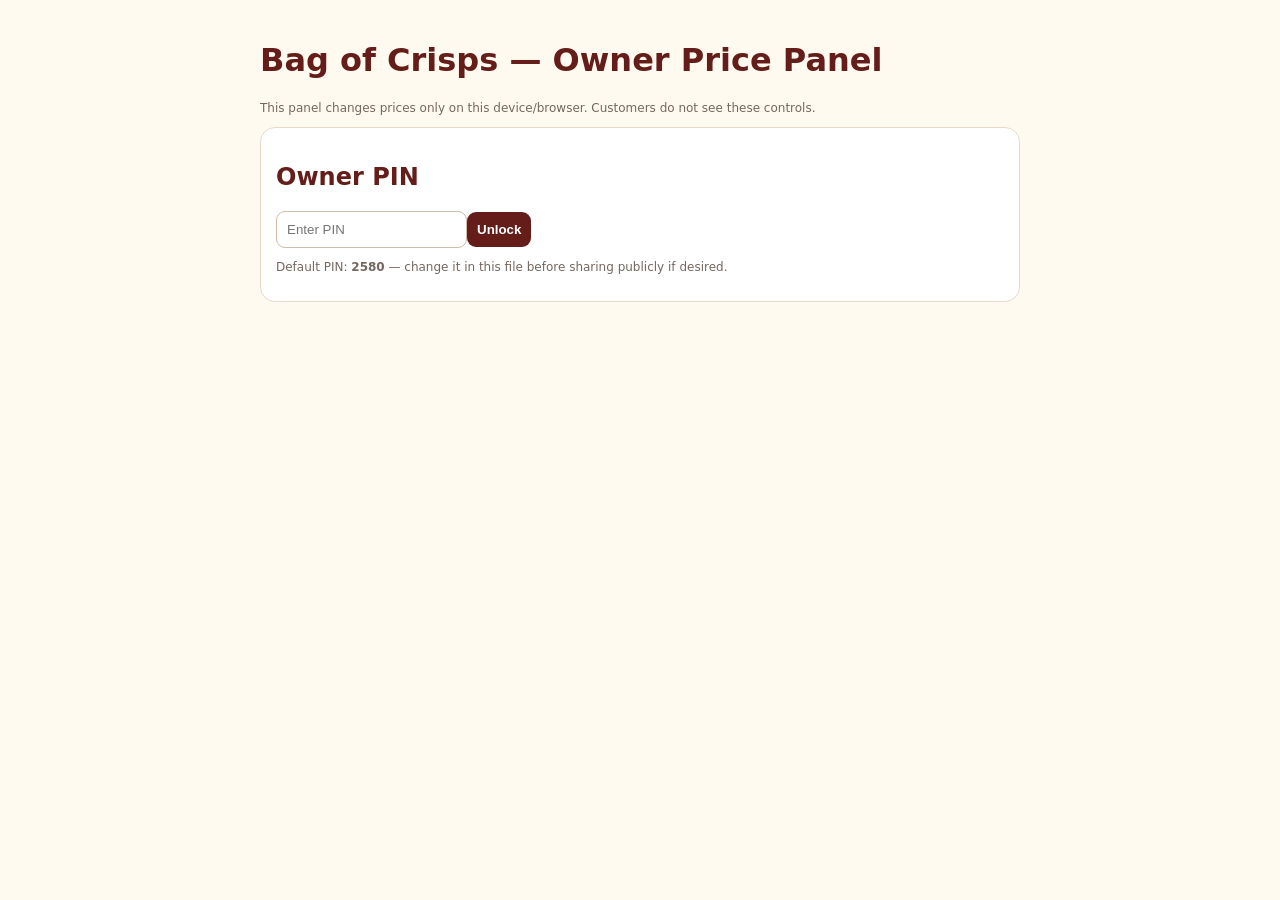
==== admin.html @ 5bfd1a85 "Add files via upload" ====
<!doctype html><html><head><meta charset="utf-8"><meta name="viewport" content="width=device-width,initial-scale=1"><title>Bag of Crisps — Owner</title>
<style>body{font-family:system-ui;background:#fffaf0;color:#241714;margin:0}.wrap{max-width:760px;margin:auto;padding:20px}.card{background:#fff;border:1px solid #e6d9c8;border-radius:15px;padding:15px;margin:12px 0}h1,h2{color:#641d19}input,button,select{padding:10px;border-radius:9px;border:1px solid #cdbdaa}button{background:#641d19;color:white;border:0;font-weight:800}.row{display:grid;grid-template-columns:1fr 100px;gap:8px;margin:7px 0}.muted{color:#75675f;font-size:12px}.danger{background:#8b2b20}@media(max-width:600px){.row{grid-template-columns:1fr 90px}}</style></head><body><div class="wrap">
<h1>Bag of Crisps — Owner Price Panel</h1><p class="muted">This panel changes prices only on this device/browser. Customers do not see these controls.</p>
<div id="login" class="card"><h2>Owner PIN</h2><input id="pin" type="password" inputmode="numeric" placeholder="Enter PIN"><button id="unlock">Unlock</button><p class="muted">Default PIN: <b>2580</b> — change it in this file before sharing publicly if desired.</p></div>
<div id="panel" style="display:none"><div class="card"><h2>Edit prices</h2><div id="prices"></div><button id="save">Save prices</button> <button class="danger" id="reset">Reset to menu defaults</button></div>
<div class="card"><h2>Important</h2><p class="muted">Because this is a free static GitHub Pages website, price edits made here are stored in your browser only. They are not synced to customers' phones. For one price to update for everyone automatically, a small online database/backend would be required.</p></div></div></div>
<script src="script.js"></script><script>
const PIN="2580";let data=JSON.parse(JSON.stringify(menu));const saved=localStorage.getItem("bocPrices");if(saved){try{const s=JSON.parse(saved);data.forEach((sec,si)=>sec[1].forEach((it,ii)=>Object.keys(it[1]).forEach(v=>{if(s[si]?.[ii]?.[v]!==undefined)it[1][v]=s[si][ii][v]})))}catch(e){}}
function draw(){const el=document.querySelector("#prices");el.innerHTML="";data.forEach((sec,si)=>{const c=document.createElement("div");c.innerHTML="<h3>"+sec[0]+"</h3>";sec[1].forEach((it,ii)=>Object.entries(it[1]).forEach(([v,p])=>{const r=document.createElement("div");r.className="row";r.innerHTML="<label>"+it[0]+" — "+v+"</label><input type='number' data-s='"+si+"' data-i='"+ii+"' data-v='"+v+"' value='"+(p??"")+"'>";c.appendChild(r)}));el.appendChild(c)})}
document.querySelector("#unlock").onclick=()=>{if(document.querySelector("#pin").value===PIN){document.querySelector("#login").style.display="none";document.querySelector("#panel").style.display="block";draw()}else alert("Wrong PIN")};
document.querySelector("#save").onclick=()=>{const s={};document.querySelectorAll("#prices input").forEach(x=>{s[x.dataset.s]??={};s[x.dataset.s][x.dataset.i]??={};s[x.dataset.s][x.dataset.i][x.dataset.v]=x.value===""?null:Number(x.value)});localStorage.setItem("bocPrices",JSON.stringify(s));alert("Prices saved on this device.")};
document.querySelector("#reset").onclick=()=>{localStorage.removeItem("bocPrices");location.reload()};
</script></body></html>
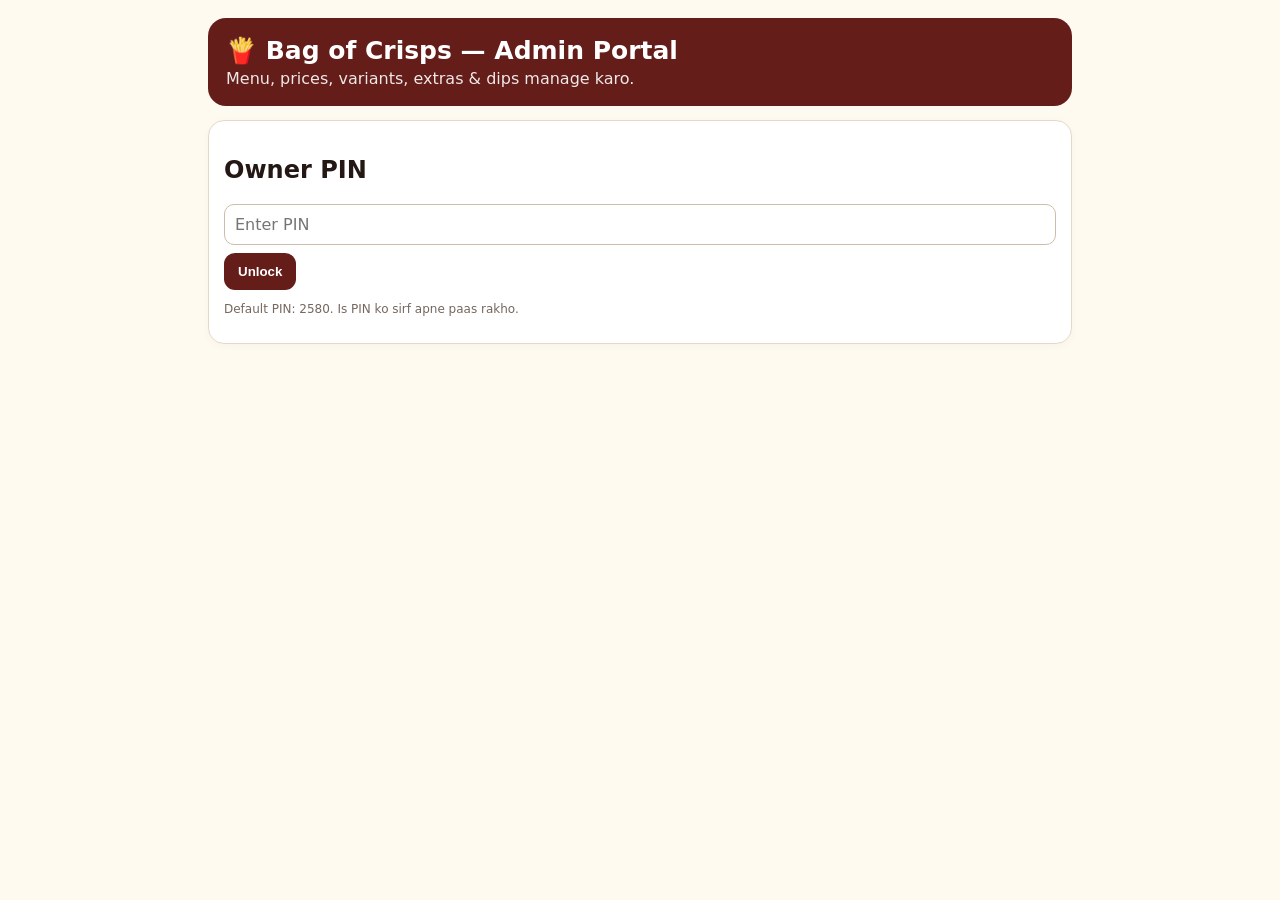
==== commit 799b0acd: "Add files via upload" ====
--- a/admin.html
+++ b/admin.html
@@ -1,13 +1,91 @@
-<!doctype html><html><head><meta charset="utf-8"><meta name="viewport" content="width=device-width,initial-scale=1"><title>Bag of Crisps — Owner</title>
-<style>body{font-family:system-ui;background:#fffaf0;color:#241714;margin:0}.wrap{max-width:760px;margin:auto;padding:20px}.card{background:#fff;border:1px solid #e6d9c8;border-radius:15px;padding:15px;margin:12px 0}h1,h2{color:#641d19}input,button,select{padding:10px;border-radius:9px;border:1px solid #cdbdaa}button{background:#641d19;color:white;border:0;font-weight:800}.row{display:grid;grid-template-columns:1fr 100px;gap:8px;margin:7px 0}.muted{color:#75675f;font-size:12px}.danger{background:#8b2b20}@media(max-width:600px){.row{grid-template-columns:1fr 90px}}</style></head><body><div class="wrap">
-<h1>Bag of Crisps — Owner Price Panel</h1><p class="muted">This panel changes prices only on this device/browser. Customers do not see these controls.</p>
-<div id="login" class="card"><h2>Owner PIN</h2><input id="pin" type="password" inputmode="numeric" placeholder="Enter PIN"><button id="unlock">Unlock</button><p class="muted">Default PIN: <b>2580</b> — change it in this file before sharing publicly if desired.</p></div>
-<div id="panel" style="display:none"><div class="card"><h2>Edit prices</h2><div id="prices"></div><button id="save">Save prices</button> <button class="danger" id="reset">Reset to menu defaults</button></div>
-<div class="card"><h2>Important</h2><p class="muted">Because this is a free static GitHub Pages website, price edits made here are stored in your browser only. They are not synced to customers' phones. For one price to update for everyone automatically, a small online database/backend would be required.</p></div></div></div>
-<script src="script.js"></script><script>
-const PIN="2580";let data=JSON.parse(JSON.stringify(menu));const saved=localStorage.getItem("bocPrices");if(saved){try{const s=JSON.parse(saved);data.forEach((sec,si)=>sec[1].forEach((it,ii)=>Object.keys(it[1]).forEach(v=>{if(s[si]?.[ii]?.[v]!==undefined)it[1][v]=s[si][ii][v]})))}catch(e){}}
-function draw(){const el=document.querySelector("#prices");el.innerHTML="";data.forEach((sec,si)=>{const c=document.createElement("div");c.innerHTML="<h3>"+sec[0]+"</h3>";sec[1].forEach((it,ii)=>Object.entries(it[1]).forEach(([v,p])=>{const r=document.createElement("div");r.className="row";r.innerHTML="<label>"+it[0]+" — "+v+"</label><input type='number' data-s='"+si+"' data-i='"+ii+"' data-v='"+v+"' value='"+(p??"")+"'>";c.appendChild(r)}));el.appendChild(c)})}
-document.querySelector("#unlock").onclick=()=>{if(document.querySelector("#pin").value===PIN){document.querySelector("#login").style.display="none";document.querySelector("#panel").style.display="block";draw()}else alert("Wrong PIN")};
-document.querySelector("#save").onclick=()=>{const s={};document.querySelectorAll("#prices input").forEach(x=>{s[x.dataset.s]??={};s[x.dataset.s][x.dataset.i]??={};s[x.dataset.s][x.dataset.i][x.dataset.v]=x.value===""?null:Number(x.value)});localStorage.setItem("bocPrices",JSON.stringify(s));alert("Prices saved on this device.")};
-document.querySelector("#reset").onclick=()=>{localStorage.removeItem("bocPrices");location.reload()};
-</script></body></html>+<!doctype html>
+<html lang="en"><head><meta charset="utf-8"><meta name="viewport" content="width=device-width,initial-scale=1"><meta name="theme-color" content="#641d19"><title>Bag of Crisps — Admin Portal</title>
+<style>
+:root{--red:#641d19;--cream:#fffaf0;--line:#e6d9c8;--soft:#fff2c9}*{box-sizing:border-box}body{margin:0;background:var(--cream);color:#241714;font-family:system-ui,-apple-system,Segoe UI,sans-serif}.wrap{max-width:900px;margin:auto;padding:18px}.hero{background:var(--red);color:#fff;padding:18px;border-radius:18px;margin-bottom:14px}.hero h1{margin:0 0 4px;font-size:25px}.hero p{margin:0;opacity:.9}.card{background:#fff;border:1px solid var(--line);border-radius:16px;padding:15px;margin:12px 0;box-shadow:0 2px 10px #00000008}.toolbar{display:flex;gap:8px;flex-wrap:wrap}.button,button{border:0;border-radius:11px;padding:11px 14px;font-weight:800;cursor:pointer}.primary{background:var(--red);color:#fff}.secondary{background:#f4e6cf;color:var(--red)}.danger{background:#8b2b20;color:#fff}.grid{display:grid;grid-template-columns:1.1fr 1fr 1fr 110px;gap:8px;align-items:end}.grid2{display:grid;grid-template-columns:1fr 1fr;gap:10px}label{font-size:13px;font-weight:700}input,select,textarea{width:100%;padding:10px;border:1px solid #cdbdaa;border-radius:10px;background:#fff;font:inherit}textarea{min-height:70px}.muted{font-size:12px;color:#75675f}.item{border:1px solid var(--line);border-radius:14px;padding:12px;margin:9px 0}.item-head{display:flex;justify-content:space-between;gap:8px;align-items:center}.item-head h3{margin:0;color:var(--red)}.pill{font-size:11px;background:#f4e6cf;padding:5px 8px;border-radius:999px}.actions{display:flex;gap:7px;flex-wrap:wrap;margin-top:9px}.section-title{display:flex;justify-content:space-between;align-items:center;gap:10px}.section-title h2{margin:0;color:var(--red);font-size:19px}.rowline{display:grid;grid-template-columns:1fr 110px 42px;gap:8px;align-items:end;margin:8px 0}.notice{background:var(--soft);border:1px solid #ead19a;padding:12px;border-radius:12px;font-size:13px}.hidden{display:none!important}@media(max-width:650px){.grid,.grid2{grid-template-columns:1fr}.rowline{grid-template-columns:1fr 100px 42px}.wrap{padding:10px}}
+</style></head><body><div class="wrap">
+<div class="hero"><h1>🍟 Bag of Crisps — Admin Portal</h1><p>Menu, prices, variants, extras & dips manage karo.</p></div>
+<div id="pinCard" class="card"><h2>Owner PIN</h2><input id="pin" type="password" inputmode="numeric" placeholder="Enter PIN"><button class="primary" style="margin-top:8px" id="unlock">Unlock</button><p class="muted">Default PIN: 2580. Is PIN ko sirf apne paas rakho.</p></div>
+<div id="app" class="hidden">
+<div class="notice"><b>Important:</b> Is free GitHub Pages setup mein browser se direct customer phones par changes automatically push nahi hote. Neeche <b>Download menu-data.js</b> dabao, phir us file ko GitHub mein purani <b>menu-data.js</b> se replace karke commit karo. Uske baad customers ko updated menu milega.</div>
+<div class="card"><div class="section-title"><h2>Menu Items</h2><div class="toolbar"><button class="primary" id="addItem">＋ Add Item</button><button class="secondary" id="download">⬇ Download menu-data.js</button></div></div><input id="filter" placeholder="Search item / category..." style="margin-top:10px"><div id="menuList"></div></div>
+<div class="card"><div class="section-title"><h2>Extras / Dips</h2><button class="primary" id="addExtra">＋ Add Extra / Dip</button></div><div id="extraList"></div></div>
+<div class="card"><h2>How to publish changes</h2><ol class="muted"><li>Edit/add items here.</li><li>Tap <b>Download menu-data.js</b>.</li><li>GitHub → repository → delete/replace the old <b>menu-data.js</b>.</li><li>Commit changes.</li><li>Customer website will then use the new menu/prices.</li></ol></div>
+</div></div>
+<script>
+const MENU_DATA=[
+["Momos",[
+["Steamed Momo",{"Veg":110,"Chicken":130,"Paneer":130},"Steamed, straight from the steamer"],
+["Fried Momo",{"Veg":120,"Chicken":140,"Paneer":140},"Deep-fried, hot & spicy"],
+["Pan-Fried Momo",{"Veg":120,"Chicken":140,"Paneer":140},"Tawa-tossed with masala"],
+["Crumbly Momo",{"Veg":140,"Chicken":150,"Paneer":150},"Crispy crumbs with a juicy surprise"],
+["Tandoori Momo",{"Chicken":160,"Paneer":160},"Smoky, spicy, straight from tandoor"],
+["Chilly Momo",{"Chicken":160,"Paneer":160},"Fiery, saucy and irresistible"],
+["Cheese Baked Momo",{"Chicken":170,"Paneer":170},"Ultimate cheese-loaded momos"],
+["Afghani Momo",{"Chicken":170,"Paneer":170},"Subtle spice, creamy delight"],
+["Makhni Momo",{"Chicken":180,"Paneer":180},"Buttery richness and bold flavors"]],"All momo varieties are served in 8 pieces per plate"],
+["Toasts & Wraps",[
+["Cheesy Toasties",{"Veg":100},"Five toasts with melted cheese"],
+["Corn & Cheese Toasties",{"Veg":110},"Golden toasts with corn & cheese"],
+["Veggie Toasties",{"Veg":120},"Crunchy, colorful and full of flavor"],
+["Spicy Paneer Wrap",{"Veg":120},"Soft paneer, fiery spices"],
+["Chicken Strips Wrap",{"Chicken":120},"Crispy chicken strips in a wrap"],
+["Grilled Chicken Wrap",{"Chicken":120},"Juicy grilled chicken with fresh flavors"],
+["Golden Fish Wrap",{"Fish":130},"Crispy fish with creamy tartar"]],"Add cheese slice in wraps +₹15"],
+["Salads",[
+["Veg Salad",{"Veg":120},"Fresh lettuce, tomatoes, cucumber, cabbage, olives & peppers"],
+["Chicken Salad",{"Chicken":150},"Fresh lettuce, crunchy veggies and juicy chicken"],
+["Chicken Tenders Salad",{"Chicken":160},"Fresh lettuce, crunchy veggies and chicken"]]],
+["Pasta",[
+["Alfredo Pasta",{"Veg":110,"Chicken":140},"Silky smooth Alfredo sauce"],
+["Arrabiata Pasta",{"Veg":110,"Chicken":140},"Heat and tangy goodness"],
+["Pink Sauce Pasta",{"Veg":110,"Chicken":140},"Creamy Alfredo + tangy tomato"],
+["Mac & Cheese",{"Veg":130,"Chicken":160},"Comfort pasta with premium cheese"]]],
+["Burgers",[
+["Aloo Tikki Burger",{"Veg":60},"Desi goodness in a bun"],
+["Loaded Veggie Burger",{"Veg":70},"Veggie patty with fresh veggies & sauces"],
+["Minced Chicken Burger",{"Chicken":80},"Seasoned minced chicken patty"],
+["Grilled Chicken Burger",{"Chicken":90},"Juicy grilled chicken with mint sauce"],
+["Chicken Shawarma Burger",{"Chicken":90},"Smoky shawarma chicken & creamy sauces"],
+["Crunchy Chicken Burger",{"Chicken":90},"Double strips, double crunch"],
+["Golden Fish Burger",{"Fish":90},"Golden fried fish with tartar & jalapeños"],
+["Spicy Paneer Burger",{"Paneer":90},"Bold paneer with a fiery kick"]]],
+["Drinks & Dessert",[
+["Choco Lava Cupcake",{"Veg":40}],["Fruit Curd (Blueberry/Strawberry/Mango)",{"Veg":60}],
+["Mocktails (Seasonal)",{"Veg":80},"Virgin/Ginger-Ale/Green Apple/Peach/Blueberry/Strawberry"],
+["Cold Coffee",{"Veg":90}],["Milkshake (Banana/Strawberry/Chocolate/Mango/Peanut-butter)",{"Veg":110}],
+["Smoothies (Blueberry/Strawberry/Mango/Peanut-butter)",{"Veg":120}],["Cold Drink",{"MRP":null},"M.R.P."]]],
+["Quick Bites",[
+["Veggie Noodles (Maggi Style)",{"Veg":50}],["Salsa Nachos",{"Veg":60}],["Potato Wedges",{"Veg":90}],
+["Veg Spring Rolls (5 pcs)",{"Veg":110}],["Chicken Spring Rolls (5 pcs)",{"Chicken":130}],["Veg Pizza Pocket (5 pcs)",{"Veg":130}],
+["Aloo Matar Samosi (6 pcs)",{"Veg":100}],["Cheesy Pizza Rolls (6 pcs)",{"Veg":140}],["Chicken Samosi (8 pcs)",{"Chicken":130}],
+["Chicken Nuggets (8 pcs)",{"Chicken":130}],["Chicken Cheesy Balls (8 pcs)",{"Chicken":130}],["Chicken Fries (15 pcs)",{"Chicken":130}],
+["Chicken Tenders (6 pcs)",{"Chicken":140}],["Fish Strips (6 pcs)",{"Fish":140}],["Crumbly Prawns (8 pcs)",{"Prawns":150}]]],
+["Fries",[
+["Salted Fries",{"Veg":70},"The OG fries"],["Peri-Peri Fries",{"Veg":80},"Fiery peri-peri kick"],
+["Chilly Lemon Fries",{"Veg":80},"Tangy and spicy"],["Veg Loaded Fries",{"Veg":130},"Colorful burst of flavor"],
+["Chicken Loaded Fries",{"Chicken":160},"Crispy fries with juicy chicken balls"]]],
+["Chinese / Korean",[
+["Veg Chowmein",{"Veg":140},"Wok-tossed perfection"],["Chicken Chowmein",{"Chicken":160},"Wok-tossed chicken chowmein"],
+["Chilli Potato",{"Veg":140},"Rich, sticky and flavorful"],["Honey Chilli Potato",{"Veg":160},"Sweetness and heat"],
+["Chilli Chicken Balls",{"Chicken":160},"Chicken balls in fiery chilli sauce"],["Chicken Korean Strips",{"Chicken":160},"Chicken breast strips in Korean sauce"],
+["Chilli Paneer",{"Paneer":170},"Paneer cubes in saucy goodness"]]],
+["Pav & Parotta",[
+["Vada Pav",{"Veg":50},"Crispy vada, soft pav & chutney"],["Chicken Galauti Kabab Bun",{"Chicken":80},"Soft kabab, spicy attitude"],
+["Chicken Galauti Kabab Roll",{"Chicken":100},"Melt-in-the-mouth galauti roll"],["Chilly Paneer Roll",{"Paneer":120},"Spicy chilly paneer roll"]]]
+];
+const EXTRAS=[{id:'extra-cheese',name:'Extra Cheese',price:15},{id:'dip',name:'Dip',price:20}];
+
+const PIN='2580';let data=[],extras=[];
+function esc(s){return String(s??'').replace(/[&<>"']/g,m=>({'&':'&amp;','<':'&lt;','>':'&gt;','"':'&quot;',"'":'&#39;'}[m]))}
+function money(v){return v==null||v===''?'MRP':'₹'+Number(v).toLocaleString('en-IN')}
+function load(){data=window.MENU_DATA||[];extras=window.EXTRAS||[{id:'extra-cheese',name:'Extra Cheese',price:15},{id:'dip',name:'Dip',price:20}];data=JSON.parse(JSON.stringify(data));extras=JSON.parse(JSON.stringify(extras));render()}
+function render(){const q=(document.getElementById('filter').value||'').toLowerCase();const el=document.getElementById('menuList');el.innerHTML='';data.forEach((sec,si)=>{const [cat,items,note]=sec;const shown=items.filter(x=>(cat+' '+JSON.stringify(x)).toLowerCase().includes(q));if(!shown.length)return;const box=document.createElement('div');box.innerHTML='<h3 style="color:#641d19;margin:18px 0 8px">'+esc(cat)+'</h3>';shown.forEach((x)=>{const oi=items.indexOf(x),[name,variants,desc]=x;const d=document.createElement('div');d.className='item';d.innerHTML='<div class="item-head"><h3>'+esc(name)+'</h3><span class="pill">'+Object.keys(variants||{}).length+' option(s)</span></div><div class="grid2" style="margin-top:9px"><label>Item name<input class="nm" value="'+esc(name)+'"></label><label>Description<input class="ds" value="'+esc(desc||'')+'"></label></div><div class="muted" style="margin-top:10px">Variants / prices</div><div class="vars"></div><div class="actions"><button class="secondary addVar">＋ Variant</button><button class="danger del">Delete item</button></div>';d.querySelector('.nm').onchange=e=>{x[0]=e.target.value.trim()||name;render()};d.querySelector('.ds').onchange=e=>{x[2]=e.target.value;saveMemory();};const vars=d.querySelector('.vars');Object.entries(variants||{}).forEach(([v,p])=>addVarRow(vars,si,oi,v,p));d.querySelector('.addVar').onclick=()=>{const v=prompt('Variant name (e.g. Veg / Chicken / Paneer / MRP)');if(!v)return;if((x[1]||{})[v]!==undefined){alert('Variant already exists.');return}(x[1]||{})[v]=null;saveMemory();render()};d.querySelector('.del').onclick=()=>{if(confirm('Is item ko delete karein?')){items.splice(oi,1);saveMemory();render()}};box.appendChild(d)});el.appendChild(box)});renderExtras()}
+function addVarRow(parent,si,oi,v,p){const r=document.createElement('div');r.className='rowline';r.innerHTML='<label>Variant<input value="'+esc(v)+'"></label><label>Price<input type="number" min="0" value="'+(p??'')+'" placeholder="MRP"></label><button class="danger" title="Delete">×</button>';const ins=r.querySelectorAll('input');ins[0].onchange=e=>{const nv=e.target.value.trim();if(!nv)return;if(nv!==v){const obj=data[si][1][oi][1];obj[nv]=obj[v];delete obj[v];saveMemory();render()}};ins[1].onchange=e=>{data[si][1][oi][1][v]=e.target.value===''?null:Number(e.target.value);saveMemory()};r.querySelector('button').onclick=()=>{const obj=data[si][1][oi][1];if(Object.keys(obj).length<=1){alert('At least one variant/price option rehna chahiye.');return}delete obj[v];saveMemory();render()};parent.appendChild(r)}
+function renderExtras(){const el=document.getElementById('extraList');el.innerHTML='';extras.forEach((e,i)=>{const r=document.createElement('div');r.className='rowline';r.innerHTML='<label>Extra / Dip<input value="'+esc(e.name)+'"></label><label>Price<input type="number" min="0" value="'+Number(e.price||0)+'"></label><button class="danger">×</button>';const ins=r.querySelectorAll('input');ins[0].onchange=x=>{e.name=x.target.value.trim();saveMemory()};ins[1].onchange=x=>{e.price=Number(x.target.value)||0;saveMemory()};r.querySelector('button').onclick=()=>{if(confirm('Extra delete karein?')){extras.splice(i,1);saveMemory();renderExtras()}};el.appendChild(r)})}
+function saveMemory(){localStorage.setItem('boc_admin_menu',JSON.stringify(data));localStorage.setItem('boc_admin_extras',JSON.stringify(extras))}
+function downloadFile(){let text='const MENU_DATA='+JSON.stringify(data)+';\nconst EXTRAS='+JSON.stringify(extras)+';\n';const blob=new Blob([text],{type:'text/javascript'}),a=document.createElement('a');a.href=URL.createObjectURL(blob);a.download='menu-data.js';a.click();setTimeout(()=>URL.revokeObjectURL(a.href),1000)}
+function addItem(){const cat=prompt('Category (e.g. BURGERS)');if(!cat)return;const name=prompt('Item name');if(!name)return;const variant=prompt('Variant (e.g. Veg / Chicken). Blank allowed.')||'';const ps=prompt('Price (₹). MRP ke liye blank chhod sakti ho.');const price=ps===''?null:Number(ps);const sec=data.find(s=>s[0].toLowerCase()===cat.trim().toLowerCase());const item=[name.trim(),{},''];if(variant.trim())item[1][variant.trim()]=Number.isFinite(price)?price:null;else item[1].Veg=Number.isFinite(price)?price:null;if(sec)sec[1].push(item);else data.push([cat.trim(),[item]]);saveMemory();render();alert('New item add ho gaya ✅')}
+function addExtra(){const name=prompt('Extra / Dip name');if(!name)return;const ps=prompt('Price (₹)');if(ps===null)return;extras.push({id:'extra-'+Date.now(),name:name.trim(),price:Number(ps)||0});saveMemory();renderExtras()}
+document.getElementById('unlock').onclick=()=>{if(document.getElementById('pin').value===PIN){document.getElementById('pinCard').classList.add('hidden');document.getElementById('app').classList.remove('hidden');load()}else alert('Wrong PIN')};document.getElementById('filter').oninput=render;document.getElementById('addItem').onclick=addItem;document.getElementById('addExtra').onclick=addExtra;document.getElementById('download').onclick=downloadFile;
+</script>
+</body></html>
